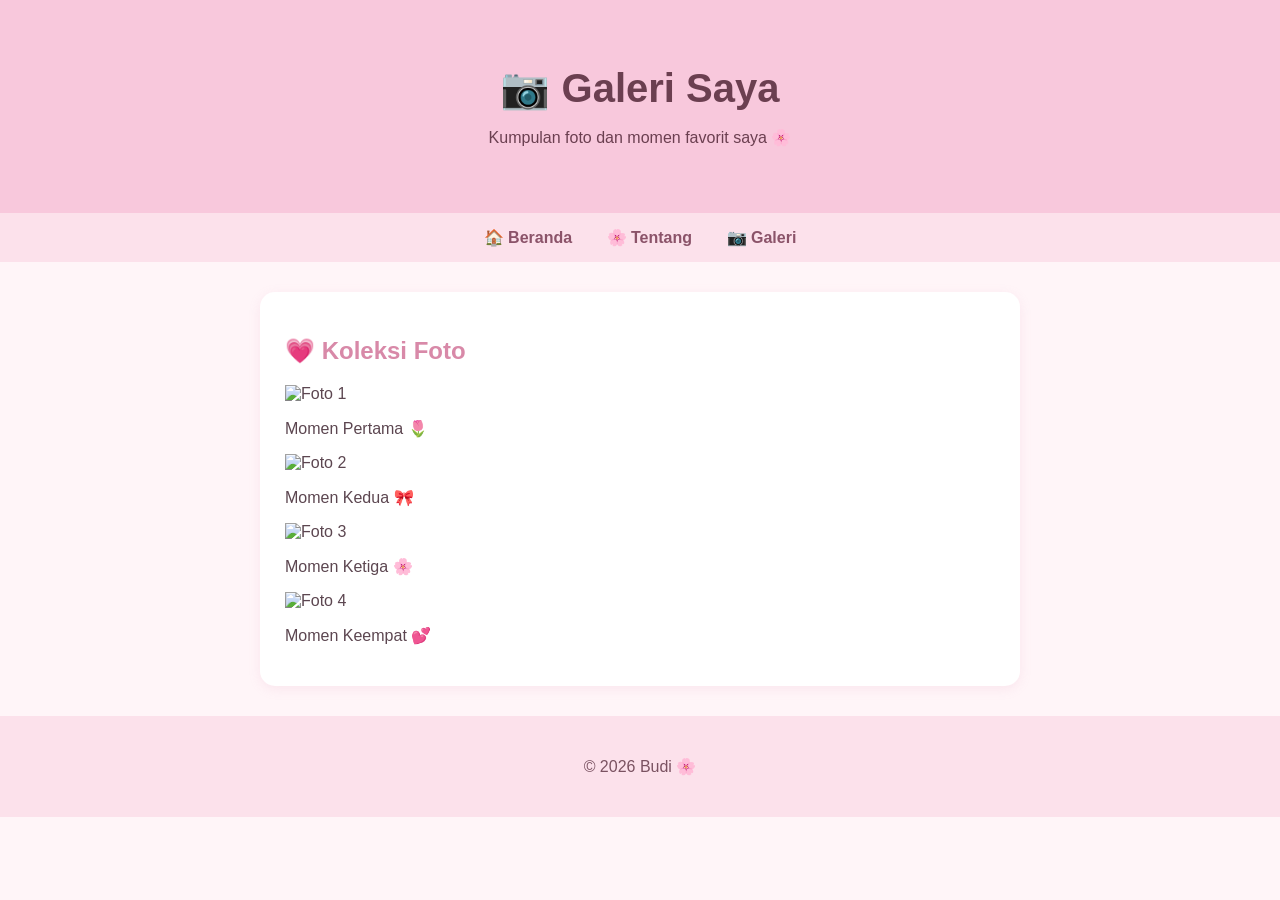
==== galeri.html @ 79962eac "Create galeri.html" ====
<!DOCTYPE html>
<html lang="id">
<head>
    <meta charset="UTF-8">
    <meta name="viewport" content="width=device-width, initial-scale=1.0">

    <title>Galeri Saya</title>

    <link rel="stylesheet" href="style.css">
</head>

<body>

    <header>
        <h1>📷 Galeri Saya</h1>
        <p>Kumpulan foto dan momen favorit saya 🌸</p>
    </header>

    <nav>
        <a href="index.html">🏠 Beranda</a>
        <a href="tentang.html">🌸 Tentang</a>
        <a href="galeri.html">📷 Galeri</a>
    </nav>

    <main>

        <section>
            <h2>💗 Koleksi Foto</h2>

            <div class="galeri">

                <div class="foto">
                    <img src="foto1.jpg" alt="Foto 1">
                    <p>Momen Pertama 🌷</p>
                </div>

                <div class="foto">
                    <img src="foto2.jpg" alt="Foto 2">
                    <p>Momen Kedua 🎀</p>
                </div>

                <div class="foto">
                    <img src="foto3.jpg" alt="Foto 3">
                    <p>Momen Ketiga 🌸</p>
                </div>

                <div class="foto">
                    <img src="foto4.jpg" alt="Foto 4">
                    <p>Momen Keempat 💕</p>
                </div>

            </div>

        </section>

    </main>

    <footer>
        <p>© 2026 Budi 🌸</p>
    </footer>

</body>
</html>
---- style.css ----
* {
    box-sizing: border-box;
}

body {
    margin: 0;
    font-family: Arial, sans-serif;
    background-color: #fff5f8;
    color: #5c4650;
}

header {
    background-color: #f8c8dc;
    color: #6b3f50;
    text-align: center;
    padding: 50px 20px;
}

header h1 {
    margin: 15px 0 10px;
    font-size: 40px;
}

/* Foto profil */
.foto-profil {
    width: 160px;
    height: 160px;
    object-fit: cover;
    border-radius: 50%;
    border: 6px solid white;
    box-shadow: 0 4px 15px rgba(180, 100, 130, 0.25);
}

main {
    max-width: 800px;
    margin: 30px auto;
    padding: 0 20px;
}

section {
    background-color: white;
    margin-bottom: 20px;
    padding: 25px;
    border-radius: 15px;
    box-shadow: 0 3px 12px rgba(220, 150, 180, 0.15);
}

h2 {
    color: #d889a8;
}

/* Tabel */
table {
    width: 100%;
    border-collapse: collapse;
    margin-top: 15px;
}

th {
    background-color: #f4b6cf;
    color: #6b3f50;
    padding: 12px;
    text-align: left;
}

td {
    padding: 12px;
    border-bottom: 1px solid #f3dce5;
}

tr:nth-child(even) {
    background-color: #fff5f8;
}

tr:hover {
    background-color: #fde5ee;
}

ul {
    line-height: 2;
}

footer {
    background-color: #fce1eb;
    text-align: center;
    padding: 25px;
    color: #7a5261;
}
nav {
    background-color: #fce1eb;
    text-align: center;
    padding: 15px;
}

nav a {
    color: #8b5369;
    text-decoration: none;
    margin: 0 15px;
    font-weight: bold;
}

nav a:hover {
    color: #d36f96;
}

.tombol {
    display: inline-block;
    background-color: #f4b6cf;
    color: #6b3f50;
    text-decoration: none;
    padding: 12px 20px;
    border-radius: 20px;
    margin-top: 10px;
}

.tombol:hover {
    background-color: #ed9fbd;
}
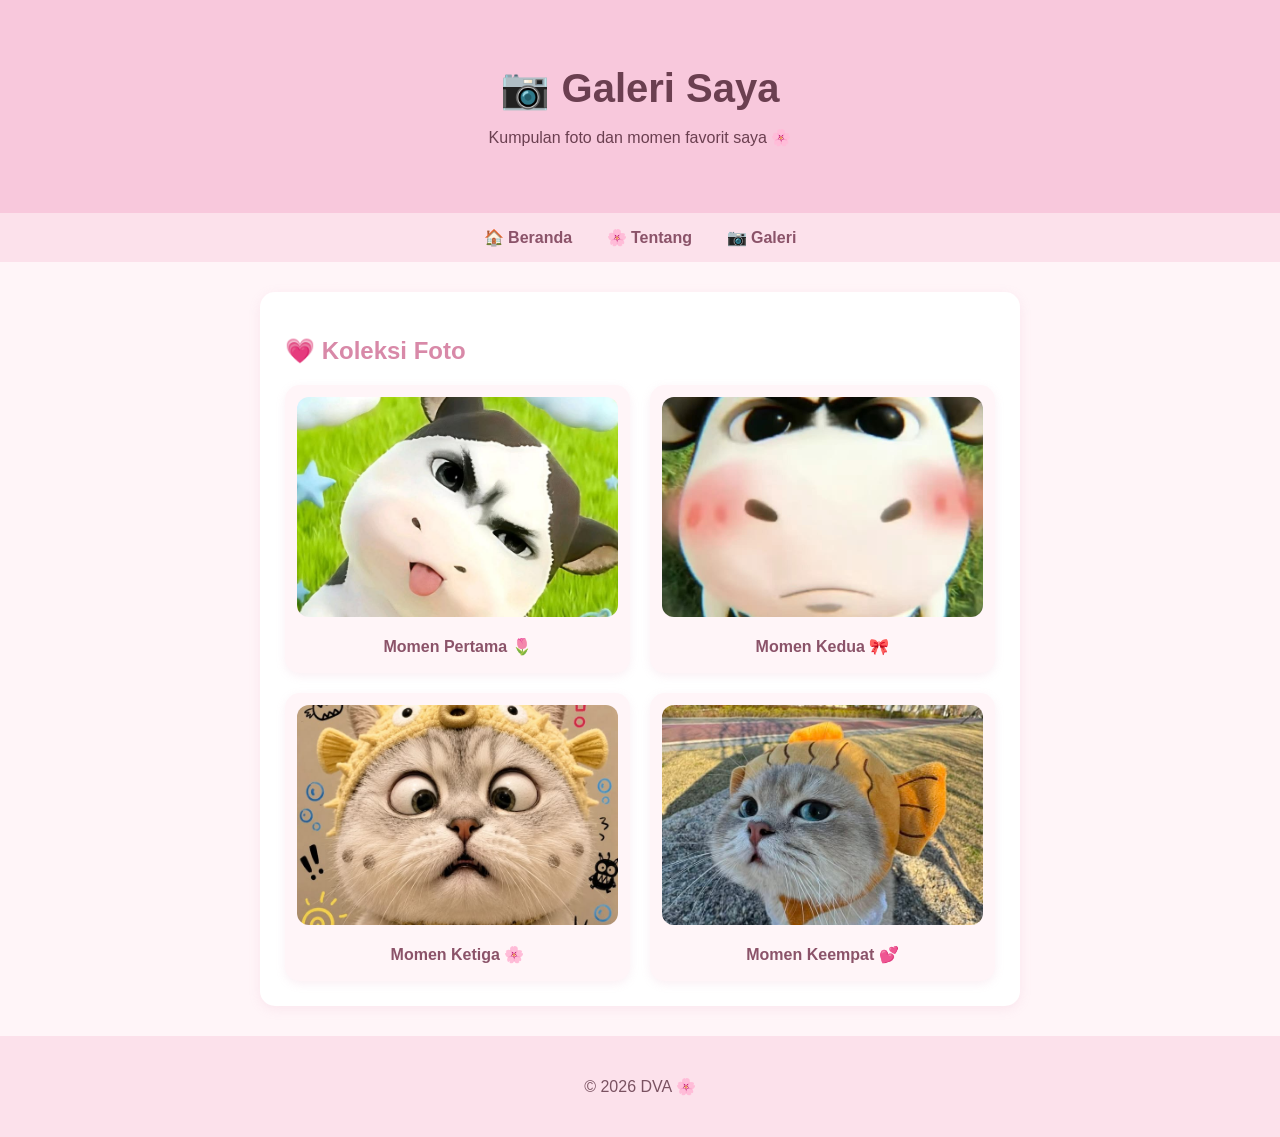
==== commit a95bf8dc: "Update galeri.html" ====
--- a/galeri.html
+++ b/galeri.html
@@ -56,7 +56,7 @@
     </main>
 
     <footer>
-        <p>© 2026 Budi 🌸</p>
+        <p>© 2026 DVA 🌸</p>
     </footer>
 
 </body>
--- a/style.css
+++ b/style.css
@@ -116,3 +116,53 @@
 .tombol:hover {
     background-color: #ed9fbd;
 }
+/* GALERI */
+
+.galeri {
+    display: grid;
+    grid-template-columns: repeat(2, 1fr);
+    gap: 20px;
+}
+
+.foto {
+    background-color: #fff5f8;
+    padding: 12px;
+    border-radius: 15px;
+    text-align: center;
+    box-shadow: 0 3px 10px rgba(220, 150, 180, 0.15);
+}
+
+.foto img {
+    width: 100%;
+    height: 220px;
+    object-fit: cover;
+    border-radius: 12px;
+}
+
+.foto p {
+    color: #8b5369;
+    font-weight: bold;
+    margin-bottom: 5px;
+}
+
+/* Efek saat mouse diarahkan ke foto */
+
+.foto:hover {
+    transform: translateY(-5px);
+    transition: 0.3s;
+    box-shadow: 0 6px 15px rgba(220, 120, 160, 0.25);
+}
+
+/* Tampilan HP */
+
+@media (max-width: 600px) {
+
+    .galeri {
+        grid-template-columns: 1fr;
+    }
+
+    .foto img {
+        height: 250px;
+    }
+
+}
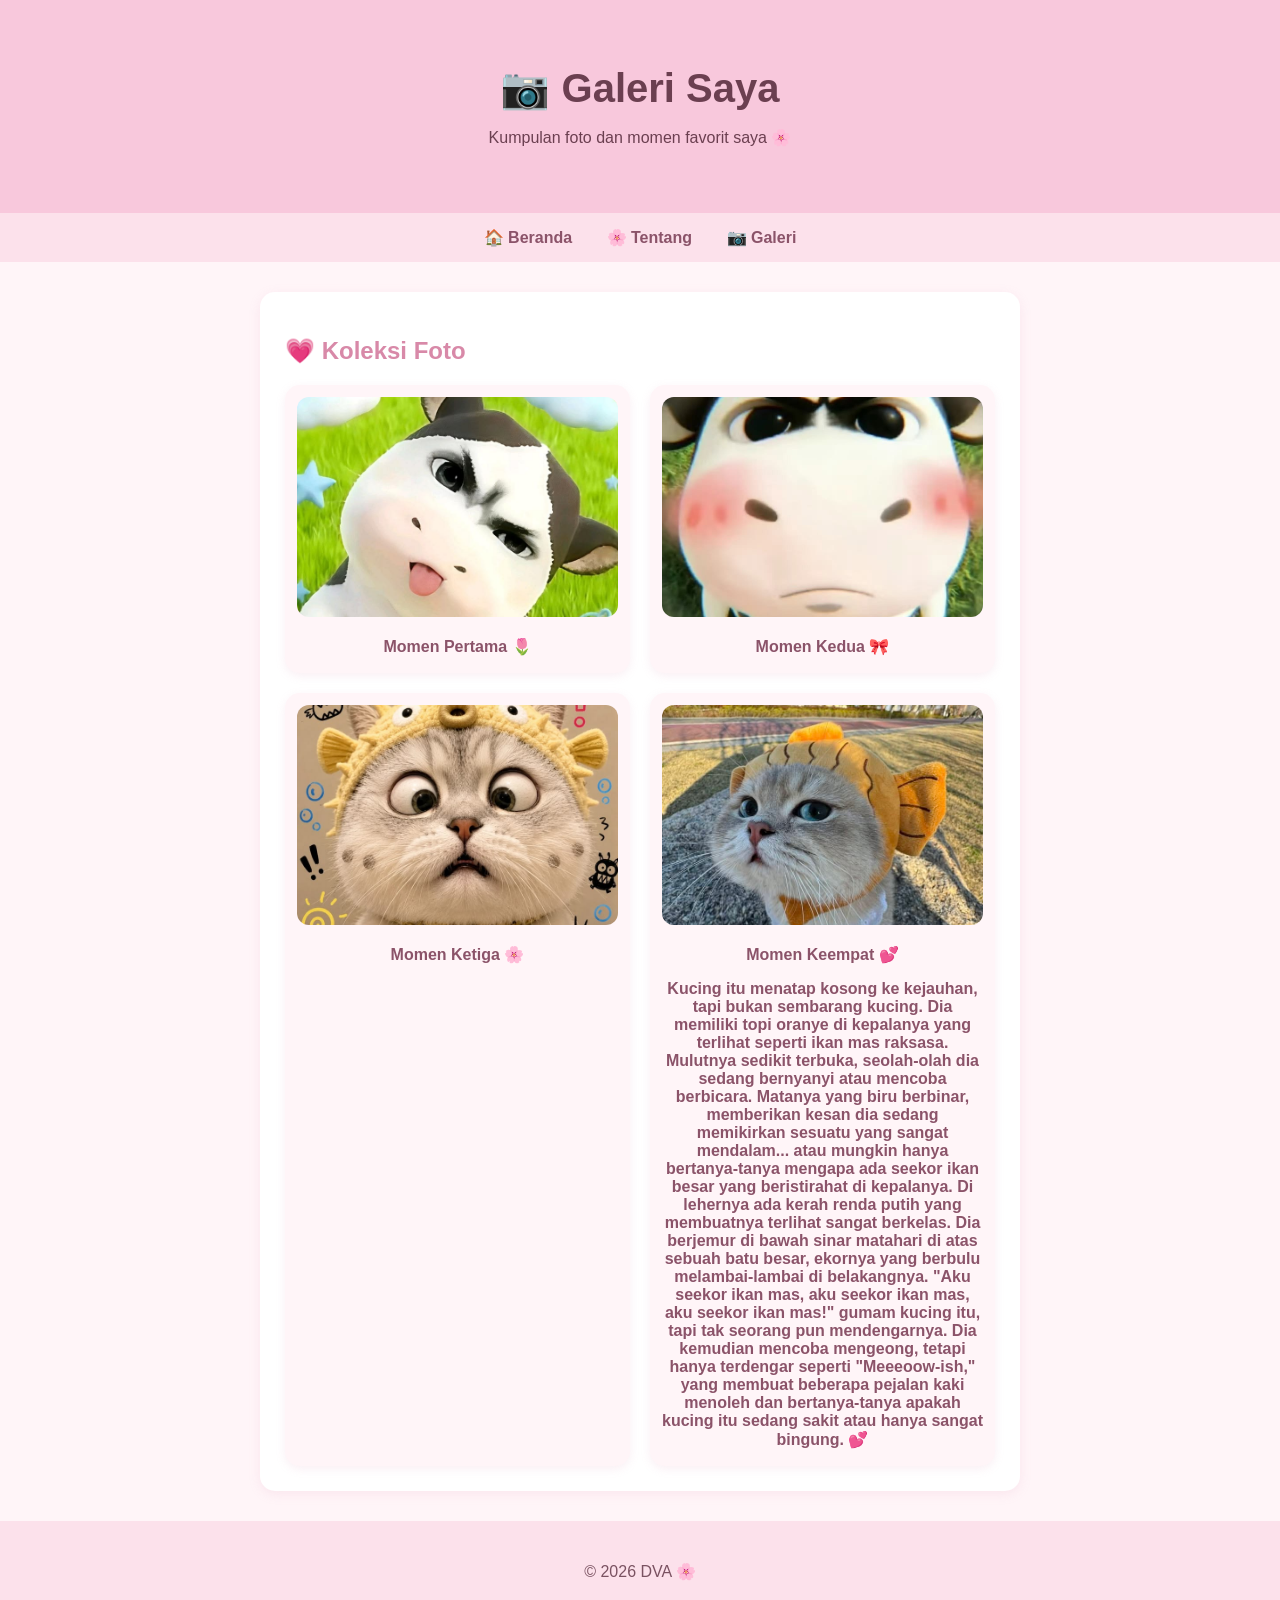
==== commit 772fdcd4: "Update galeri.html" ====
--- a/galeri.html
+++ b/galeri.html
@@ -47,6 +47,19 @@
                 <div class="foto">
                     <img src="foto4.jpg" alt="Foto 4">
                     <p>Momen Keempat 💕</p>
+                     <p>Kucing itu menatap kosong ke kejauhan, 
+                         tapi bukan sembarang kucing. 
+                         Dia memiliki topi oranye di kepalanya yang terlihat seperti ikan mas raksasa. 
+                         Mulutnya sedikit terbuka, seolah-olah dia sedang bernyanyi atau mencoba berbicara. 
+                         Matanya yang biru berbinar, memberikan kesan dia sedang memikirkan sesuatu yang sangat mendalam... 
+                         atau mungkin hanya bertanya-tanya mengapa ada seekor ikan besar yang beristirahat di kepalanya.
+                         Di lehernya ada kerah renda putih yang membuatnya terlihat sangat berkelas. 
+                         Dia berjemur di bawah sinar matahari di atas sebuah batu besar, 
+                         ekornya yang berbulu melambai-lambai di belakangnya. 
+                         "Aku seekor ikan mas, aku seekor ikan mas, aku seekor ikan mas!"
+                         gumam kucing itu, tapi tak seorang pun mendengarnya. Dia kemudian mencoba mengeong, 
+                         tetapi hanya terdengar seperti "Meeeoow-ish," yang membuat beberapa pejalan kaki menoleh 
+                         dan bertanya-tanya apakah kucing itu sedang sakit atau hanya sangat bingung. 💕</p>
                 </div>
 
             </div>
